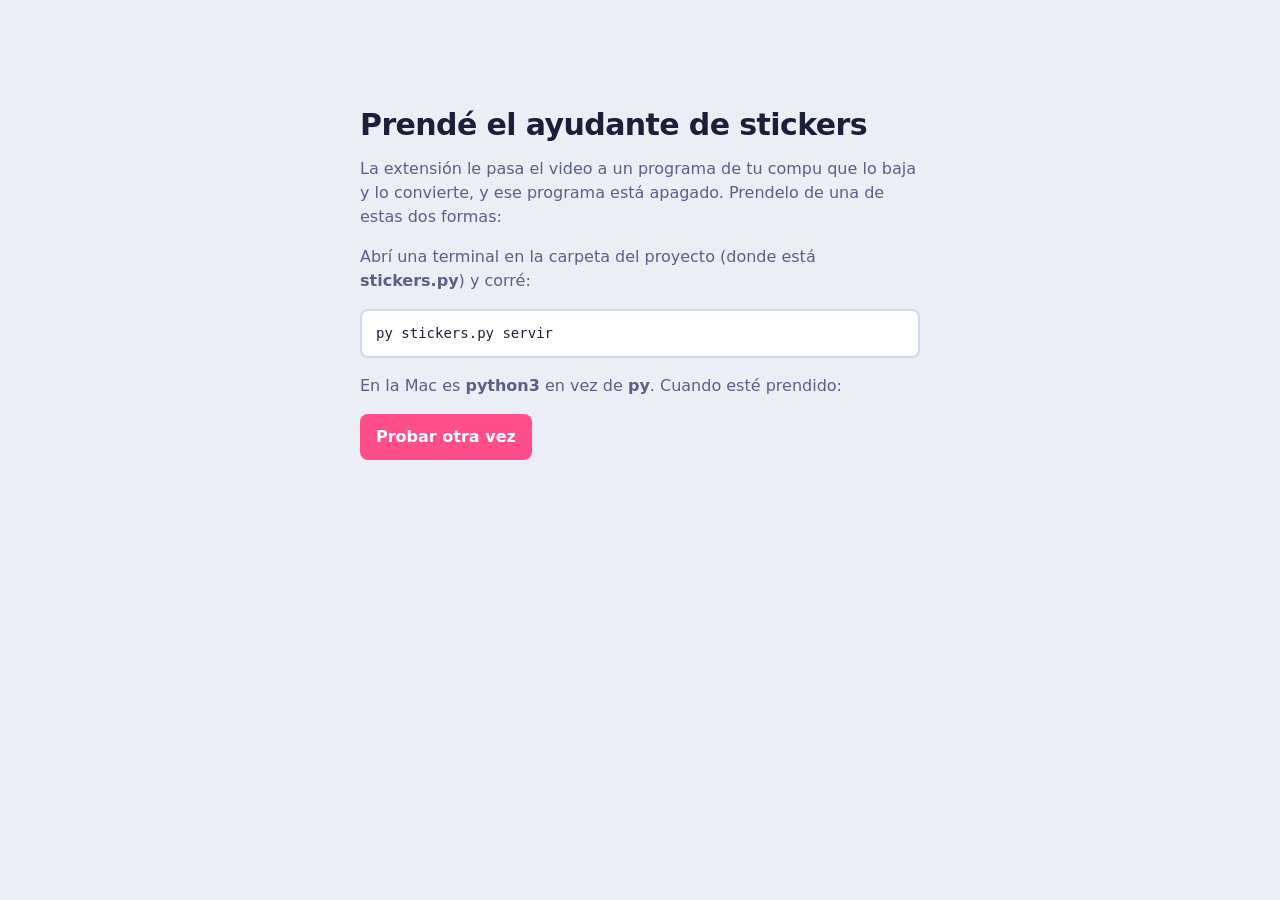
==== stickers-extension/aviso.html @ 7ff07717 "Primera versión: stickers de WhatsApp con sonido desde un link Ayudante local (yt-dlp + ffmpeg) y ex" ====
<!doctype html>
<html lang="es">
<head>
<meta charset="utf-8">
<meta name="viewport" content="width=device-width, initial-scale=1">
<title>Stickers con audio</title>
<style>
:root{--papel:#ECEEF6;--panel:#FFFFFF;--tinta:#1C1F3A;--suave:#5B6085;--linea:#D5D8E8;--chicle:#FF4F8B}
@media (prefers-color-scheme: dark){:root{--papel:#15172B;--panel:#1F2240;--tinta:#EEF0FB;--suave:#9BA0C4;--linea:#33375E;--chicle:#FF6A9C}}
body{margin:0;background:var(--papel);color:var(--tinta);font:16px/1.5 "Bricolage Grotesque",system-ui,sans-serif}
main{max-width:560px;margin:12vh auto;padding:0 16px}
h1{font-size:30px;line-height:1.1;letter-spacing:-.02em;margin:0 0 12px}
p{color:var(--suave)}
code{display:block;background:var(--panel);border:2px solid var(--linea);border-radius:8px;padding:12px 14px;color:var(--tinta);font-size:14px;margin:8px 0 4px;word-break:break-all}
button{font:inherit;font-weight:600;border:0;border-radius:8px;padding:11px 16px;background:var(--chicle);color:#fff;cursor:pointer}
</style>
</head>
<body>
<main id="apagado" hidden>
  <h1>Prendé el ayudante de stickers</h1>
  <p>La extensión le pasa el video a un programa de tu compu que lo baja y lo convierte, y ese programa está apagado. Prendelo de una de estas dos formas:</p>
  <p>Abrí una terminal en la carpeta del proyecto (donde está <b>stickers.py</b>) y corré:</p>
  <code>py stickers.py servir</code>
  <p>En la Mac es <b>python3</b> en vez de <b>py</b>. Cuando esté prendido:</p>
  <button id="otraVez" type="button">Probar otra vez</button>
</main>
<main id="link" hidden>
  <h1>Aquí no hay un video</h1>
  <p>Abrí el video mismo (el reel, el TikTok o el video de YouTube) y dale al botón otra vez. En una cuadrícula de reels también podés darle clic derecho a uno y elegir <b>Hacer sticker con este video</b>.</p>
</main>
<script src="aviso.js"></script>
</body>
</html>
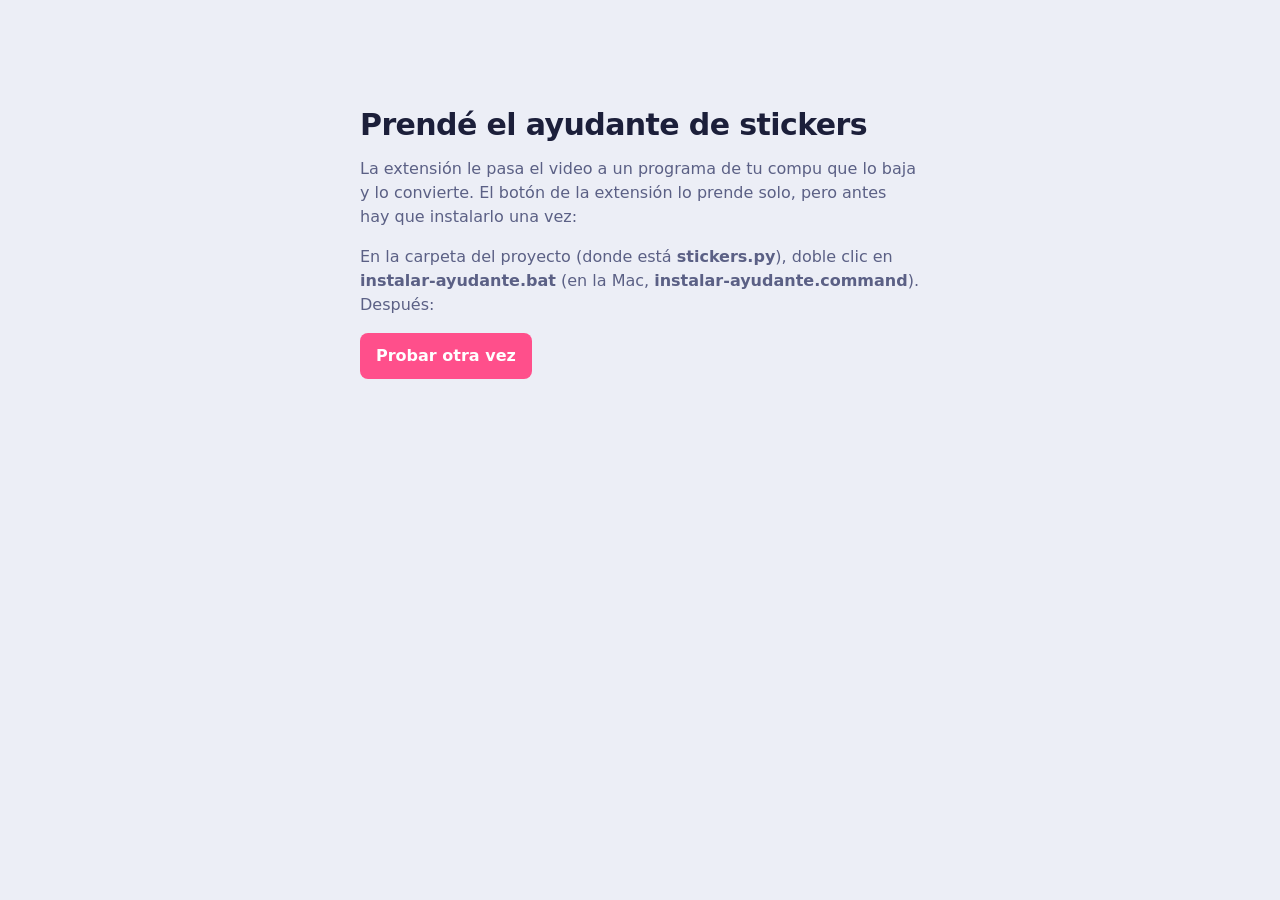
==== commit 71ea8cf8: "El botón de la extensión prende el ayudante solo Ya no hace falta abrir una terminal: instalar-ayuda" ====
--- a/stickers-extension/aviso.html
+++ b/stickers-extension/aviso.html
@@ -18,10 +18,8 @@
 <body>
 <main id="apagado" hidden>
   <h1>Prendé el ayudante de stickers</h1>
-  <p>La extensión le pasa el video a un programa de tu compu que lo baja y lo convierte, y ese programa está apagado. Prendelo de una de estas dos formas:</p>
-  <p>Abrí una terminal en la carpeta del proyecto (donde está <b>stickers.py</b>) y corré:</p>
-  <code>py stickers.py servir</code>
-  <p>En la Mac es <b>python3</b> en vez de <b>py</b>. Cuando esté prendido:</p>
+  <p>La extensión le pasa el video a un programa de tu compu que lo baja y lo convierte. El botón de la extensión lo prende solo, pero antes hay que instalarlo una vez:</p>
+  <p>En la carpeta del proyecto (donde está <b>stickers.py</b>), doble clic en <b>instalar-ayudante.bat</b> (en la Mac, <b>instalar-ayudante.command</b>). Después:</p>
   <button id="otraVez" type="button">Probar otra vez</button>
 </main>
 <main id="link" hidden>
